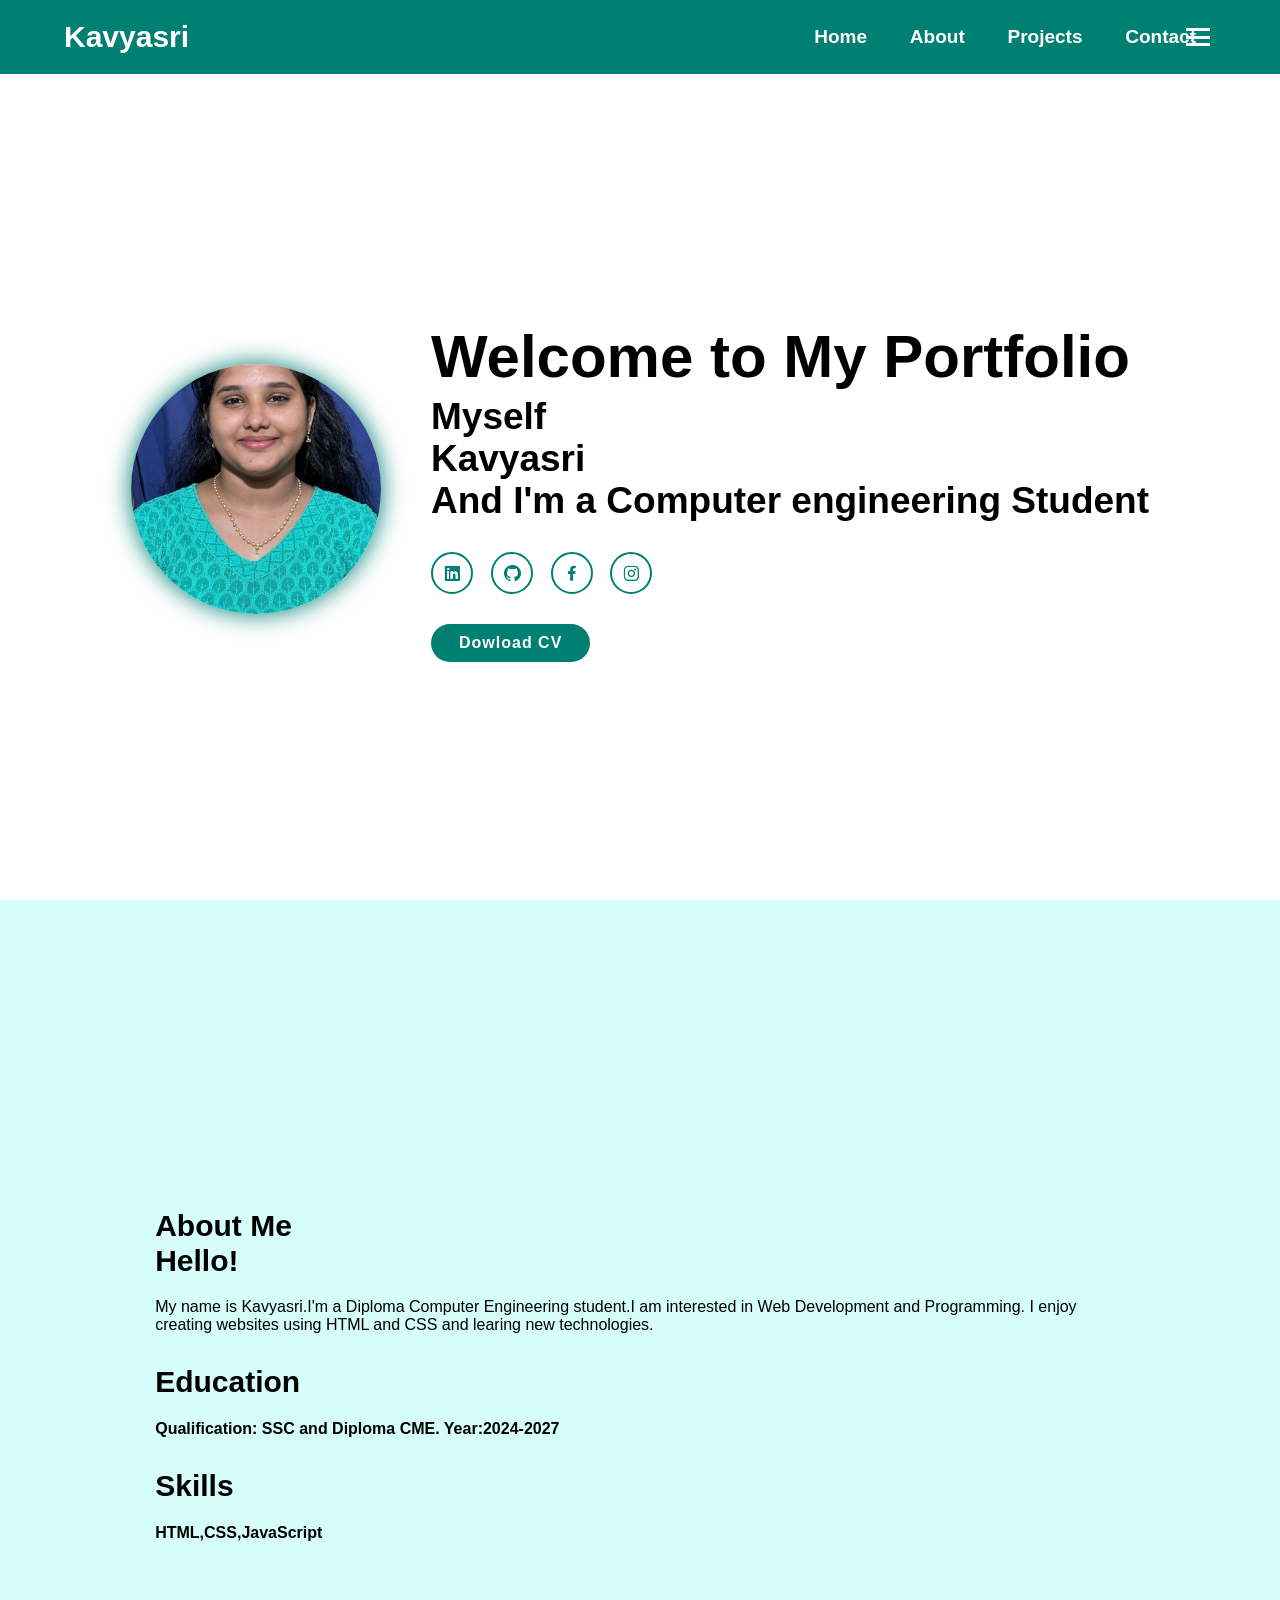
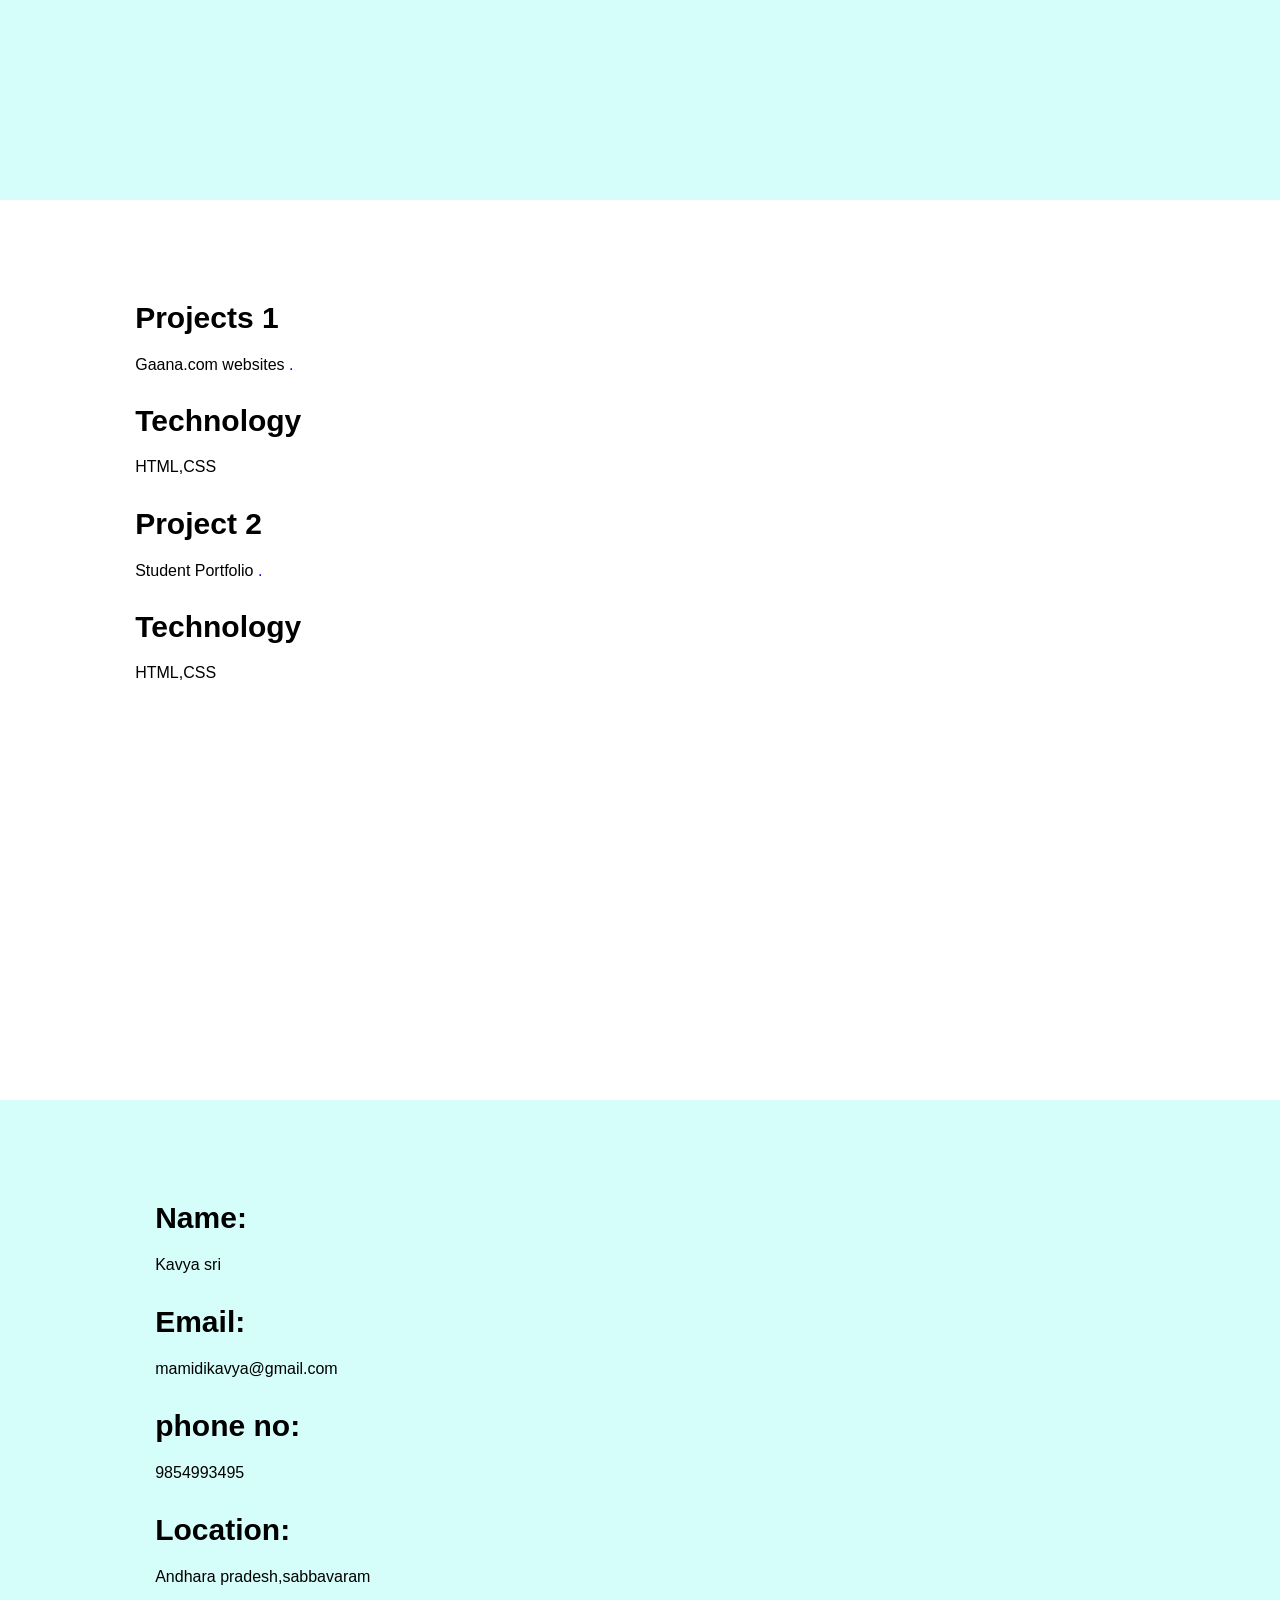
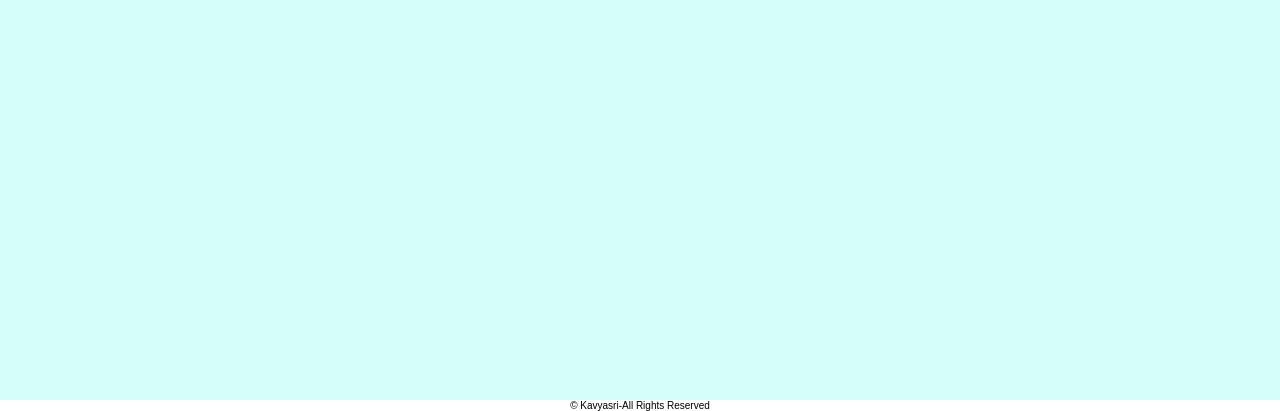
==== index.html @ 2993f93f "Update index.html" ====
<!DOCTYPE html>
<html lang="en">
<head>
    <meta charset="UTF-8">
    <meta name="viewport" content="width=device-width, initial-scale=1.0">
    <link href='https://unpkg.com/boxicons@2.1.4/css/boxicons.min.css' rel='stylesheet'>
    <link rel="stylesheet" href="style.css">
    <title>Kavyasri-Portfolio</title>
</head>
<body>
  <!-- Header Section code --> 
 <header class="header">
    <a href="#home" class="logo"> Kavyasri</a>

    <i class='bx bx-menu' id="menu-icon"></i>
    

    
    <nav class="navbar">
        <a href="#home">Home</a>
        <a href="#about">About</a>
        
        <a href="#projects">Projects</a>
        <a href="#contact">Contact</a>
    </nav>
 </header>   

  <!--Home Section Code-->
  
  <section class="home" id="home">
    <div class="home-img">
        <img src="profile.jpg.jpeg" alt="profile image">
    </div>

    <div class="home-content">
      <h3>Welcome to My Portfolio</h3>
      <h5>Myself</h5>
      <h5>Kavyasri</h5>
      <h5>And I'm a <span class="multiple-text">Computer engineering
         Student</span></h5>
         <div class="social-media">
<a href="#"><i class='bx bxl-linkedin-square'></i></a>
         <a href="#"><i class='bx bxl-github'></i></a>
         <a href="#"><i class='bx bxl-facebook'></i></a>
         <a href="#"><i class='bx bxl-instagram'></i></a>

         </div>
         <a href="#" class="btn">Dowload CV</a>
         

    </div>
  </section>

  <!-- About Section Code -->

  <section class="about" id="about">
    <div class="about-content">
      <h2 class="heading">About <span>Me</span></h2>
      <h3>Hello!</h3>
      <p>My name is Kavyasri.I'm a Diploma Computer Engineering 
        student.I am interested in Web Development and Programming.
        I enjoy creating websites using HTML and CSS and learing
        new technologies.
      </p>
      
      <h2 class="heading">Education </h2>
      <h3>
        <p> Qualification: SSC and Diploma CME.
          Year:2024-2027

        </p>
        
      </h3>
      <h2 class="heading">Skills</h2>
      <h3>
        <p>
          HTML,CSS,JavaScript
        </p>
      </h3>
    </div>
  </section>
  <!-- Projects Section Code -->

  <section class="projects" id="projects">
    <div class="Project-content">
      <h3 class="heading">  Projects 1</h3>
      <p> Gaana.com websites
        <a href="project.html">.</a>


      </p>
      <h5 class="heading">Technology</h5>
      <p>HTML,CSS</p>
      <h3 class="heading"> Project 2</h3>
      <p>Student Portfolio
        <a href="index.html">.</a>
      </p>
      <h5 class="heading">Technology</h5>
      <p>HTML,CSS</p>

    </div>
  </section>
  <!-- Contact Section Code -->

  <section class="Contact" id="contact">
    <div class="Contact-content">
      <h5 class="heading">Name:</h5>
      <p>Kavya sri</p>
      <h5 class="heading">Email:</h5>
      <p>mamidikavya@gmail.com</p>
      <h5 class="heading">phone no:</h5>
      <p>9854993495</p>
      <h5 class="heading">Location:</h5>
      <p> Andhara pradesh,sabbavaram</p>
    </div>
  </section>
  <footer class="footer">
  <center>
<p class="copyright">
  &copy; Kavyasri-All Rights Reserved
</p>
  </center>

    
  </footer>

  <script src="script.js"></script>
    
</body>
</html>
---- style.css ----
* {
    margin: 0;
    padding: 0;
    box-sizing: border-box;
    text-decoration: none;
    border: none;
    outline: none;
    scroll-behavior: smooth;
    font-family: -apple-system, sans-serif;
}



:root{
    --bg-color: #fff;
    --snd-bg-color: #d5fdf9;
    --text-color: #000;
    --main-color: #007f73;

}

html{
    font-size: 62.5%;
    overflow-x: hidden;

}

body{
    background: var(--bg-color);
    color: var(--text-color);
}
section{
    min-height: 100vh;
    padding: 10rem 9% 2rem;

}

/* Header Section Code */

.header{
    position: fixed;
    width: 100%;
    top: 0;
    right: 0;
    z-index: 1000;
display: flex;
align-items: center;
justify-content: space-between;
padding: 2rem 5%;
background: var(--main-color);
backdrop-filter: blur(10px);
transition: all 0.5s ease;
}

.logo{
    font-size: 3rem;
    color: var(--bg-color);
    font-weight: 700;
    cursor: pointer;
    transition: 0.3s ease;

}

.logo:hover {
    transform: scale(1.05);
}



.navbar a {
    font-size: 1.9rem;
    color: var(--bg-color);
    margin: 2rem;
    font-weight: 700;
    transition: 0.3s ease;
    
    
}
.navbar a:hover,
.navbar a.active {
    color: var(--text-color);
    

}

#menu-icon {
    position: absolute;
    right: 5%;
    font-size: 3.6rem;
    color: var(--bg-color);
    cursor: pointer;
    display: block;
}


/* Home Section Code */

.home {
    display: flex;
    justify-content: center;
    align-items: center;

}

.home-img img {
    width: 250px;
    height: 250px;
    border-radius: 50%;
    object-fit: cover;
    box-shadow: 0 0 25px var(--main-color);
    cursor: pointer;
    animation: floatImage 4s ease-in-out infinite;
    transition: 0.4s ease;
}


.home-img img:hover {
    box-shadow: 0 0 25px var(--main-color),
                0 0 35px var(--main-color),
                0 0 45px var(--main-color);
}


.home-content {
    margin-left: 5rem;
}


.home-content h5 {
    font-size: 3.7rem;
    font-weight: 700;
}


.home-content h3 {
     font-size: 6rem;
     font-weight: 700;
     line-height: 1.3;
}

.social-media a {
    display: inline-flex;
    justify-content: center;
    align-items: center;
    width: 42px;
    height: 42px;
    background: transparent;
    border: 0.2rem solid var(--main-color);
    border-radius: 50%;
    font-size: 2rem;
    color: var(--main-color);
    margin: 3rem 1.5rem 3rem 0;
    transition: 0.3s ease;
}

.social-media a:hover {

    transform: scale(1,2) translateY(-10px);
    background-color: var(--main-color);
    color: var(--bg-color);
    box-shadow: 0 0 25px var(--main-color);
}

.btn {
    display: inline-flex;
    padding: 1rem 2.8rem;
    background: var(--main-color);
    border-radius: 4rem;
    box-shadow: none;
    font-size: 1.6rem;
    color: var(--bg-color);
    letter-spacing: 0.1rem;
    font-weight: 600;
    transition: 0.3s ease;
}


.btn:hover {
    box-shadow: 0 0;
}




/* About Section Code  */
.about {
    display: flex;
    align-items: center;
    justify-content: center;
    gap: 2rem;
    background: var(--snd-bg-color);
}


.heading
{
    font-size: 6rem;
    text-align: left;
}

.about-content {
    padding: 0 4rem;
}

.about-content h2 {
    text-align: left;
    line-height: 1.2;
}

.about-content h3 {
    font-size: 3rem;
}

.about-content p {
    font-size: 1.6rem;
    margin: 2rem 0 3rem;
}

/* Projects Section Code */
.projects {
    display: flex;
    align-items: left;
    justify-content: left;
    gap: 2rem;
    background: var(--bg-color);
    min-height: 100vh;
}


.heading {
    font-size: 5rem;
    text-align: left;
}

.Project-content {
    padding: 0 2rem;
}

.Project-content h3 {
    text-align: left;
    line-height: 1.2;
}

.Project-content h5 {
    font-size: 3rem;
}

.Project-content p {
    font-size: 1.6rem;
    margin: 2rem 0 3rem;
}

/* Contact Section Code */
.Contact {
    display: flex;
    align-items: left;
    justify-content: left;
    gap: 2rem;
    background: var(--snd-bg-color);

}


.heading {
    font-size: 3rem;
    text-align: left;
}

.Contact-content {
    padding: 0 4rem;
}

.Contact-content h5 {
    text-align: left;
    line-height: 1.2;
}

.Contact-content p {
    font-size: 1.6rem;
    margin: 2rem 0 3rem;
}
/* Responsive Design Code */

 @media (max-width: 1200px){

html {
        font-size: 55%;
    }
}
    @media (max-width: 991px) {
        .header {
            padding: 2rem 3%;

        }

        section {
            padding: 10rem  3%;
        }

.Contact form .input-box input {
    width: 100%;
}
.footer {
    padding: 2rem 3%;
}

    }

     @media (max-width: 991px) {


        #menu-icon{
            display: block;

        }
        .navbar{
            position: absolute;
            top: 100%;
            right: -100%;
            width: 255px;
            min-height: 100vh;
            display: flex;
            flex-direction: column;
            background: var(--main-color);
            transition: all 0.5s ease;
            backdrop-filter: blur(10px);

        }
        .navbar a{
            display: block;
            padding: 17px;
            font-size: 22px;
        }


        .navbar.active{
            right: 0;
        }

        .home{
            flex-direction: column;

        }
        .home-content h3 {
            font-size: 5rem;
        }
        .home-content h5 {
            font-size: 2.6rem;
        }
        .home-content{
            order: 2;
            margin-left: 1rem;
        }
        .home-img img {
            width: 70vw;
            margin-top: 4rem;
        }

        .about{
            flex-direction: column-reverse;
        }

     }
      @media (max-width: 617px) {
            .home-img img {
                width: 70vw;
                margin-top: 8rem;
            }
         } 
@media (max-width: 617px) {

    html {
        font-size: 50%;
        
    }

}
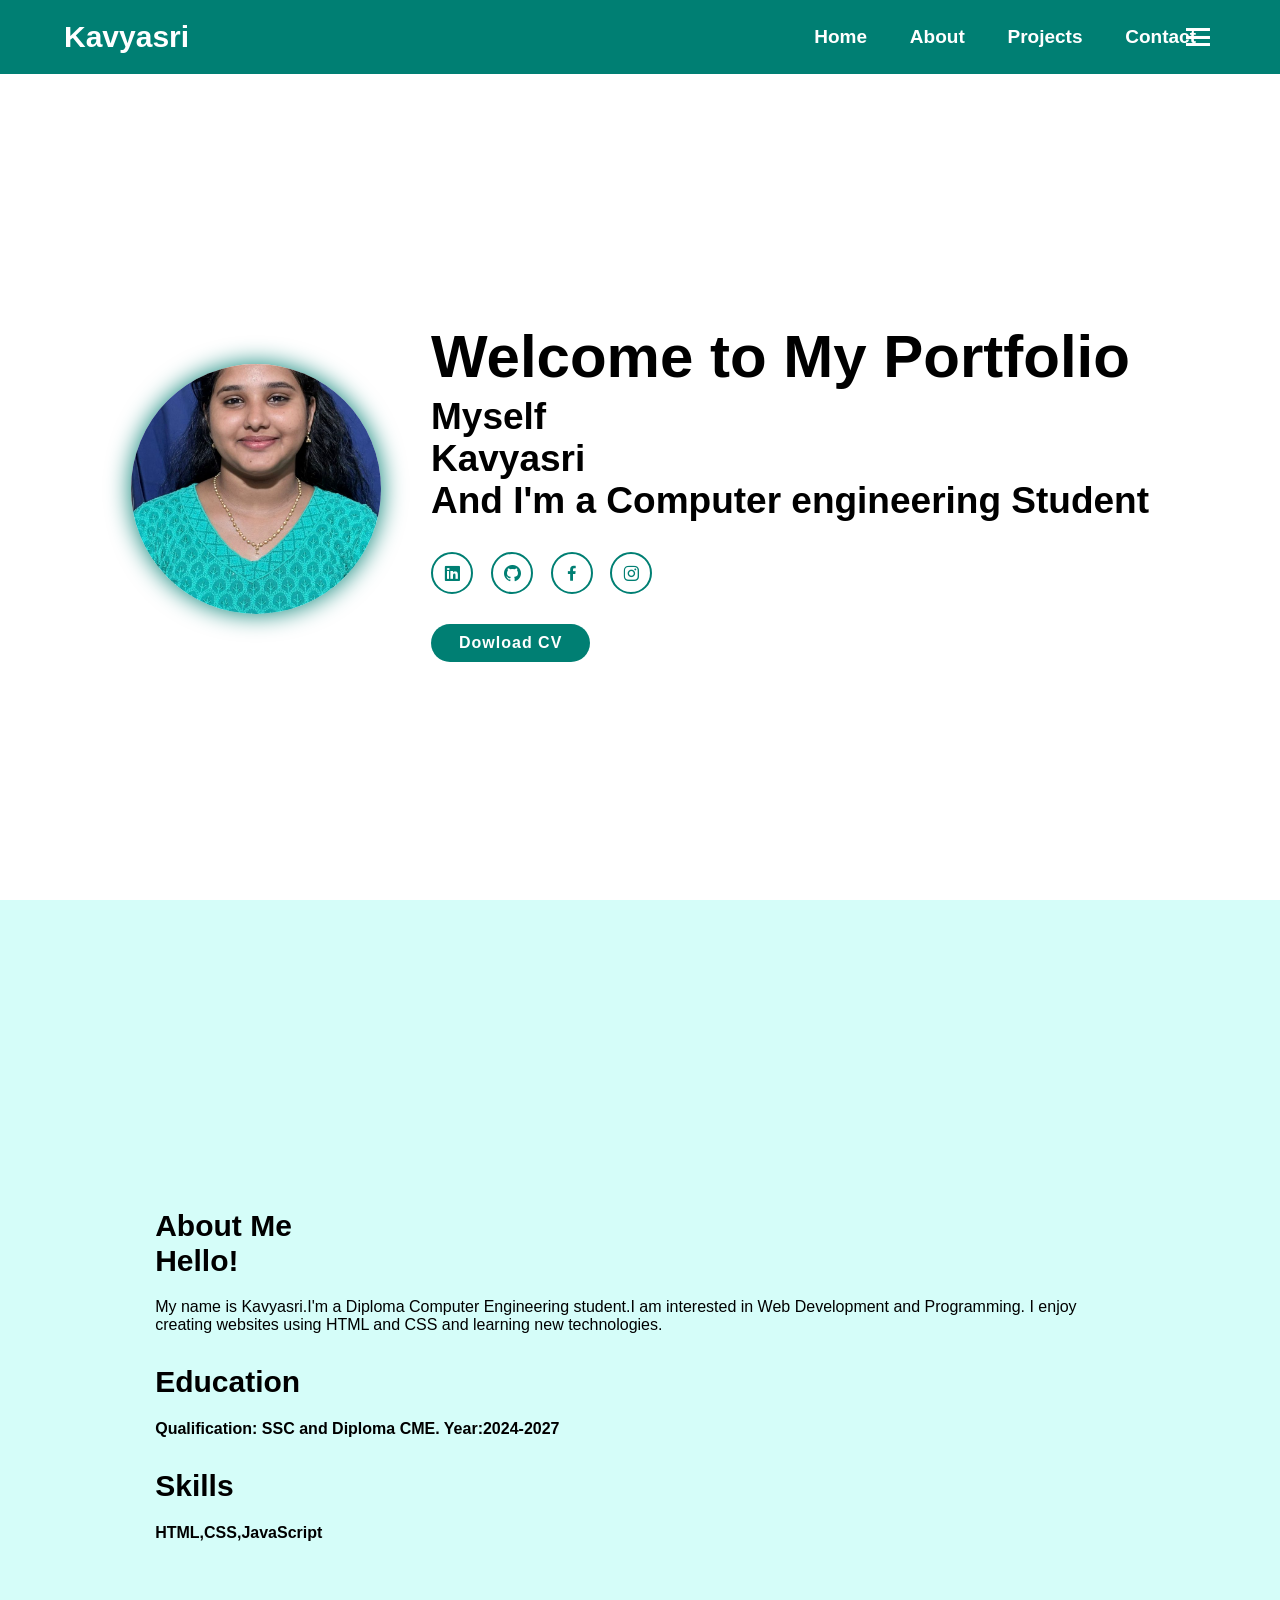
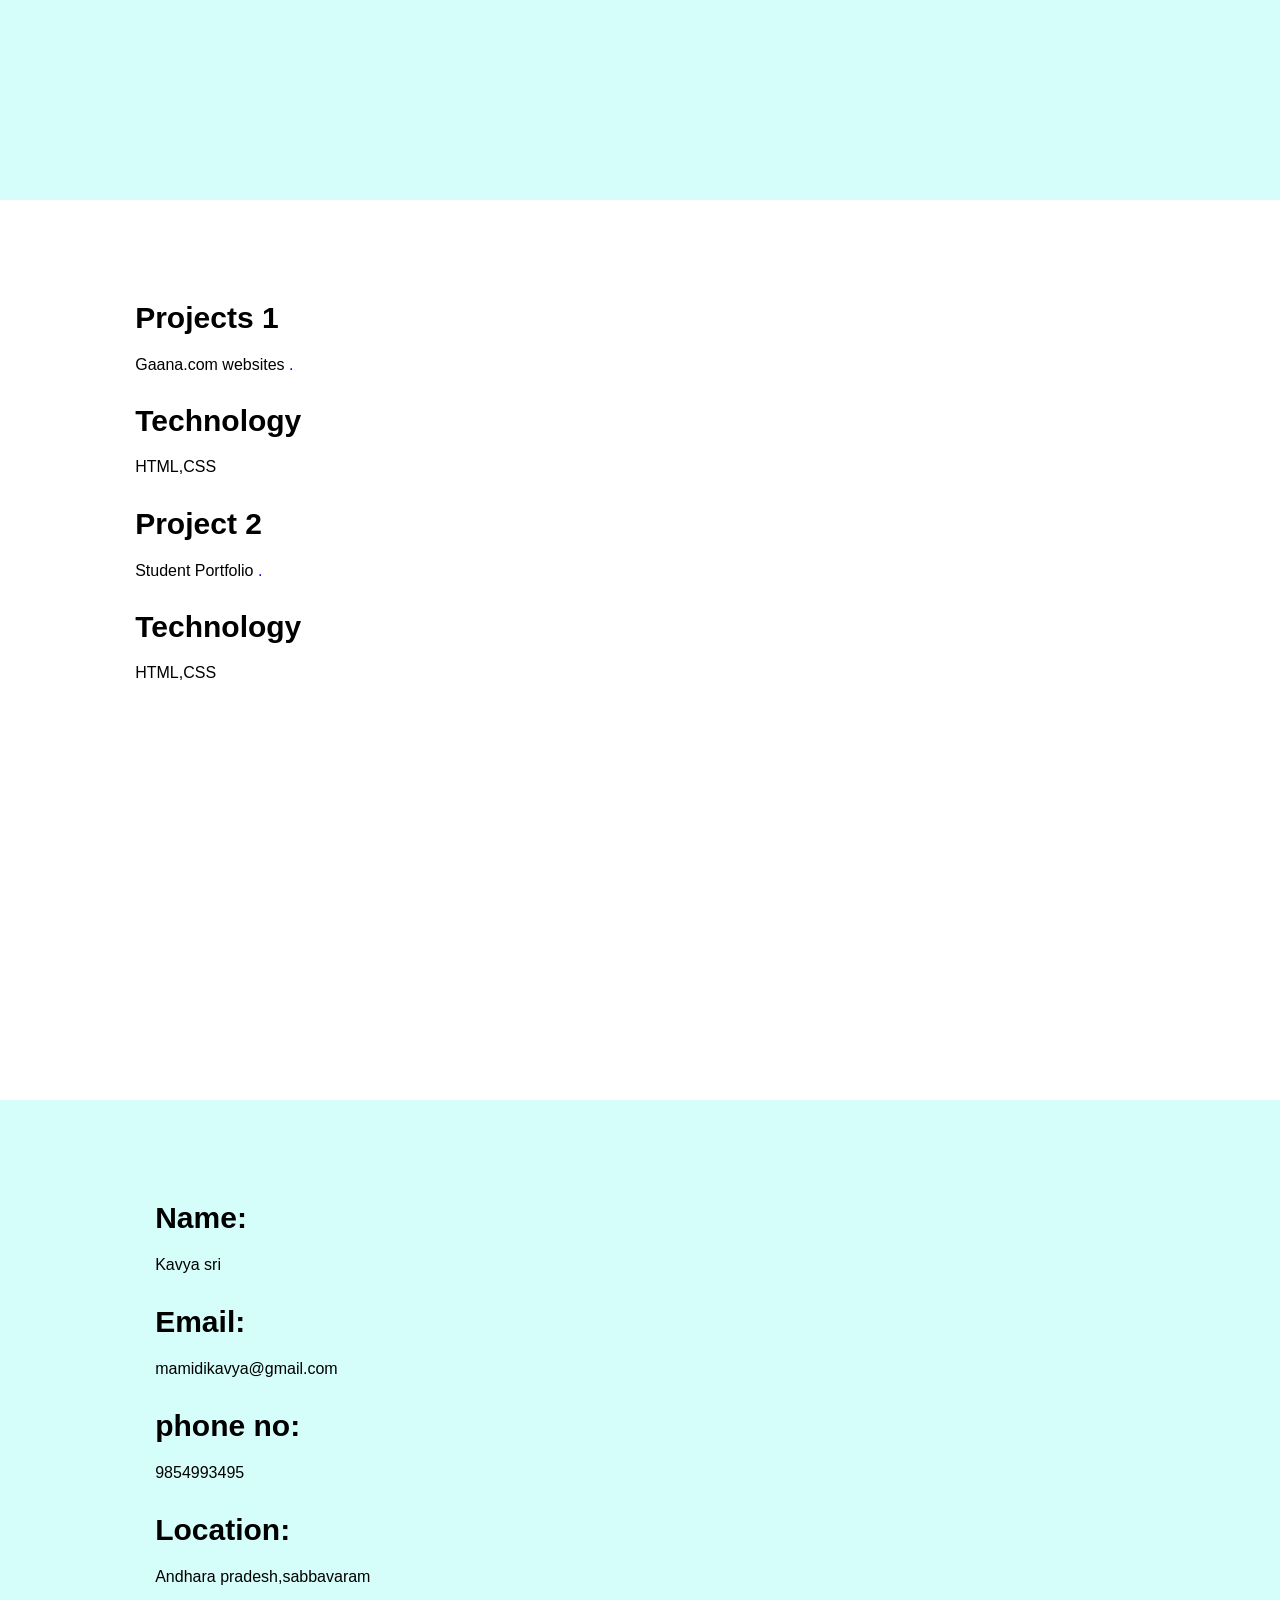
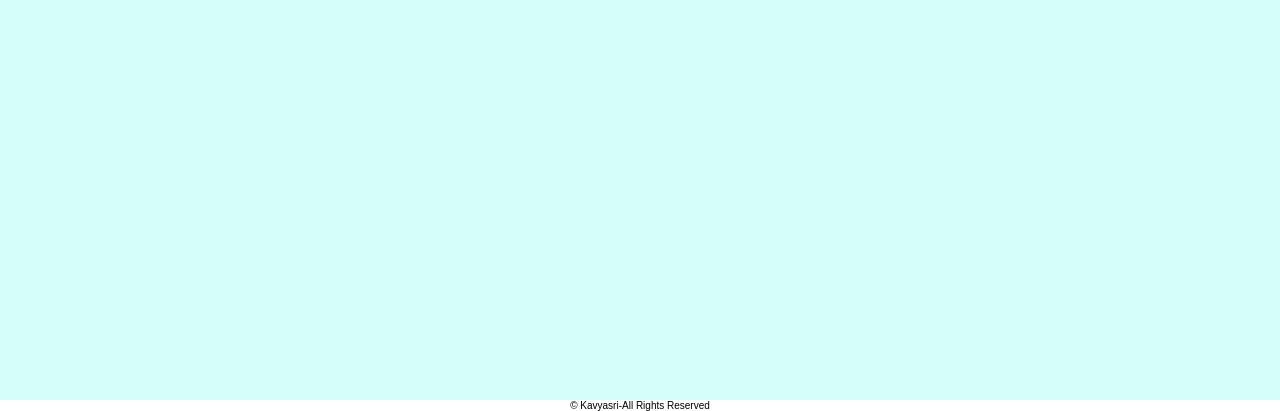
==== commit b3a557bc: "Update index.html" ====
--- a/index.html
+++ b/index.html
@@ -59,7 +59,7 @@
       <h3>Hello!</h3>
       <p>My name is Kavyasri.I'm a Diploma Computer Engineering 
         student.I am interested in Web Development and Programming.
-        I enjoy creating websites using HTML and CSS and learing
+        I enjoy creating websites using HTML and CSS and learning
         new technologies.
       </p>
       
@@ -85,7 +85,7 @@
     <div class="Project-content">
       <h3 class="heading">  Projects 1</h3>
       <p> Gaana.com websites
-        <a href="project.html">.</a>
+        <a href="file:///C:/Users/pavan/Desktop/project.html">.</a>
 
 
       </p>
@@ -93,7 +93,7 @@
       <p>HTML,CSS</p>
       <h3 class="heading"> Project 2</h3>
       <p>Student Portfolio
-        <a href="index.html">.</a>
+        <a href="https://mamidikavya11.github.io/portfolio/">.</a>
       </p>
       <h5 class="heading">Technology</h5>
       <p>HTML,CSS</p>
